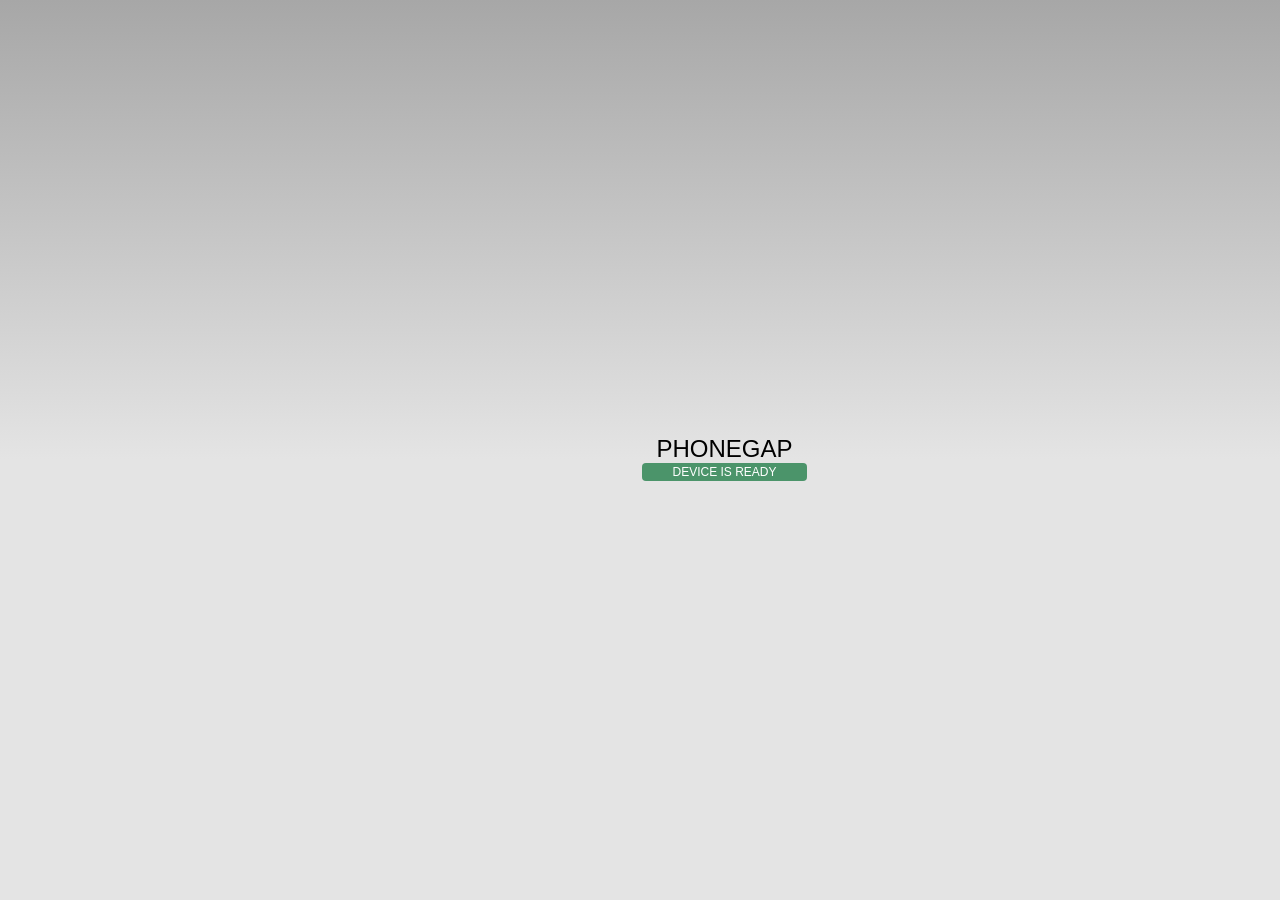
==== platforms/ios/www/index.html @ bc2c2b17 "First commit fuck" ====
<!DOCTYPE html>
<!--
    Copyright (c) 2012-2014 Adobe Systems Incorporated. All rights reserved.

    Licensed to the Apache Software Foundation (ASF) under one
    or more contributor license agreements.  See the NOTICE file
    distributed with this work for additional information
    regarding copyright ownership.  The ASF licenses this file
    to you under the Apache License, Version 2.0 (the
    "License"); you may not use this file except in compliance
    with the License.  You may obtain a copy of the License at

    http://www.apache.org/licenses/LICENSE-2.0

    Unless required by applicable law or agreed to in writing,
    software distributed under the License is distributed on an
    "AS IS" BASIS, WITHOUT WARRANTIES OR CONDITIONS OF ANY
     KIND, either express or implied.  See the License for the
    specific language governing permissions and limitations
    under the License.
-->
<html>
    <head>
        <meta charset="utf-8" />
        <meta name="format-detection" content="telephone=no" />
        <meta name="msapplication-tap-highlight" content="no" />
        <!-- WARNING: for iOS 7, remove the width=device-width and height=device-height attributes. See https://issues.apache.org/jira/browse/CB-4323 -->
        <meta name="viewport" content="user-scalable=no, initial-scale=1, maximum-scale=1, minimum-scale=1, width=device-width, height=device-height, target-densitydpi=device-dpi" />
        <link rel="stylesheet" type="text/css" href="css/index.css" />
        <title>Hello World</title>
    </head>
    <body>
        <div class="app">
            <h1>PhoneGap</h1>
            <div id="deviceready" class="blink">
                <p class="event listening">Connecting to Device</p>
                <p class="event received">Device is Ready</p>
            </div>
        </div>
        <script type="text/javascript" src="cordova.js"></script>
        <script type="text/javascript" src="js/index.js"></script>
        <script type="text/javascript">
            app.initialize();
        </script>
    </body>
</html>
---- platforms/ios/www/css/index.css ----
/*
 * Licensed to the Apache Software Foundation (ASF) under one
 * or more contributor license agreements.  See the NOTICE file
 * distributed with this work for additional information
 * regarding copyright ownership.  The ASF licenses this file
 * to you under the Apache License, Version 2.0 (the
 * "License"); you may not use this file except in compliance
 * with the License.  You may obtain a copy of the License at
 *
 * http://www.apache.org/licenses/LICENSE-2.0
 *
 * Unless required by applicable law or agreed to in writing,
 * software distributed under the License is distributed on an
 * "AS IS" BASIS, WITHOUT WARRANTIES OR CONDITIONS OF ANY
 * KIND, either express or implied.  See the License for the
 * specific language governing permissions and limitations
 * under the License.
 */
* {
    -webkit-tap-highlight-color: rgba(0,0,0,0); /* make transparent link selection, adjust last value opacity 0 to 1.0 */
}

body {
    -webkit-touch-callout: none;                /* prevent callout to copy image, etc when tap to hold */
    -webkit-text-size-adjust: none;             /* prevent webkit from resizing text to fit */
    -webkit-user-select: none;                  /* prevent copy paste, to allow, change 'none' to 'text' */
    background-color:#E4E4E4;
    background-image:linear-gradient(top, #A7A7A7 0%, #E4E4E4 51%);
    background-image:-webkit-linear-gradient(top, #A7A7A7 0%, #E4E4E4 51%);
    background-image:-ms-linear-gradient(top, #A7A7A7 0%, #E4E4E4 51%);
    background-image:-webkit-gradient(
        linear,
        left top,
        left bottom,
        color-stop(0, #A7A7A7),
        color-stop(0.51, #E4E4E4)
    );
    background-attachment:fixed;
    font-family:'HelveticaNeue-Light', 'HelveticaNeue', Helvetica, Arial, sans-serif;
    font-size:12px;
    height:100%;
    margin:0px;
    padding:0px;
    text-transform:uppercase;
    width:100%;
}

/* Portrait layout (default) */
.app {
    background:url(../img/logo.png) no-repeat center top; /* 170px x 200px */
    position:absolute;             /* position in the center of the screen */
    left:50%;
    top:50%;
    height:50px;                   /* text area height */
    width:225px;                   /* text area width */
    text-align:center;
    padding:180px 0px 0px 0px;     /* image height is 200px (bottom 20px are overlapped with text) */
    margin:-115px 0px 0px -112px;  /* offset vertical: half of image height and text area height */
                                   /* offset horizontal: half of text area width */
}

/* Landscape layout (with min-width) */
@media screen and (min-aspect-ratio: 1/1) and (min-width:400px) {
    .app {
        background-position:left center;
        padding:75px 0px 75px 170px;  /* padding-top + padding-bottom + text area = image height */
        margin:-90px 0px 0px -198px;  /* offset vertical: half of image height */
                                      /* offset horizontal: half of image width and text area width */
    }
}

h1 {
    font-size:24px;
    font-weight:normal;
    margin:0px;
    overflow:visible;
    padding:0px;
    text-align:center;
}

.event {
    border-radius:4px;
    -webkit-border-radius:4px;
    color:#FFFFFF;
    font-size:12px;
    margin:0px 30px;
    padding:2px 0px;
}

.event.listening {
    background-color:#333333;
    display:block;
}

.event.received {
    background-color:#4B946A;
    display:none;
}

@keyframes fade {
    from { opacity: 1.0; }
    50% { opacity: 0.4; }
    to { opacity: 1.0; }
}
 
@-webkit-keyframes fade {
    from { opacity: 1.0; }
    50% { opacity: 0.4; }
    to { opacity: 1.0; }
}
 
.blink {
    animation:fade 3000ms infinite;
    -webkit-animation:fade 3000ms infinite;
}
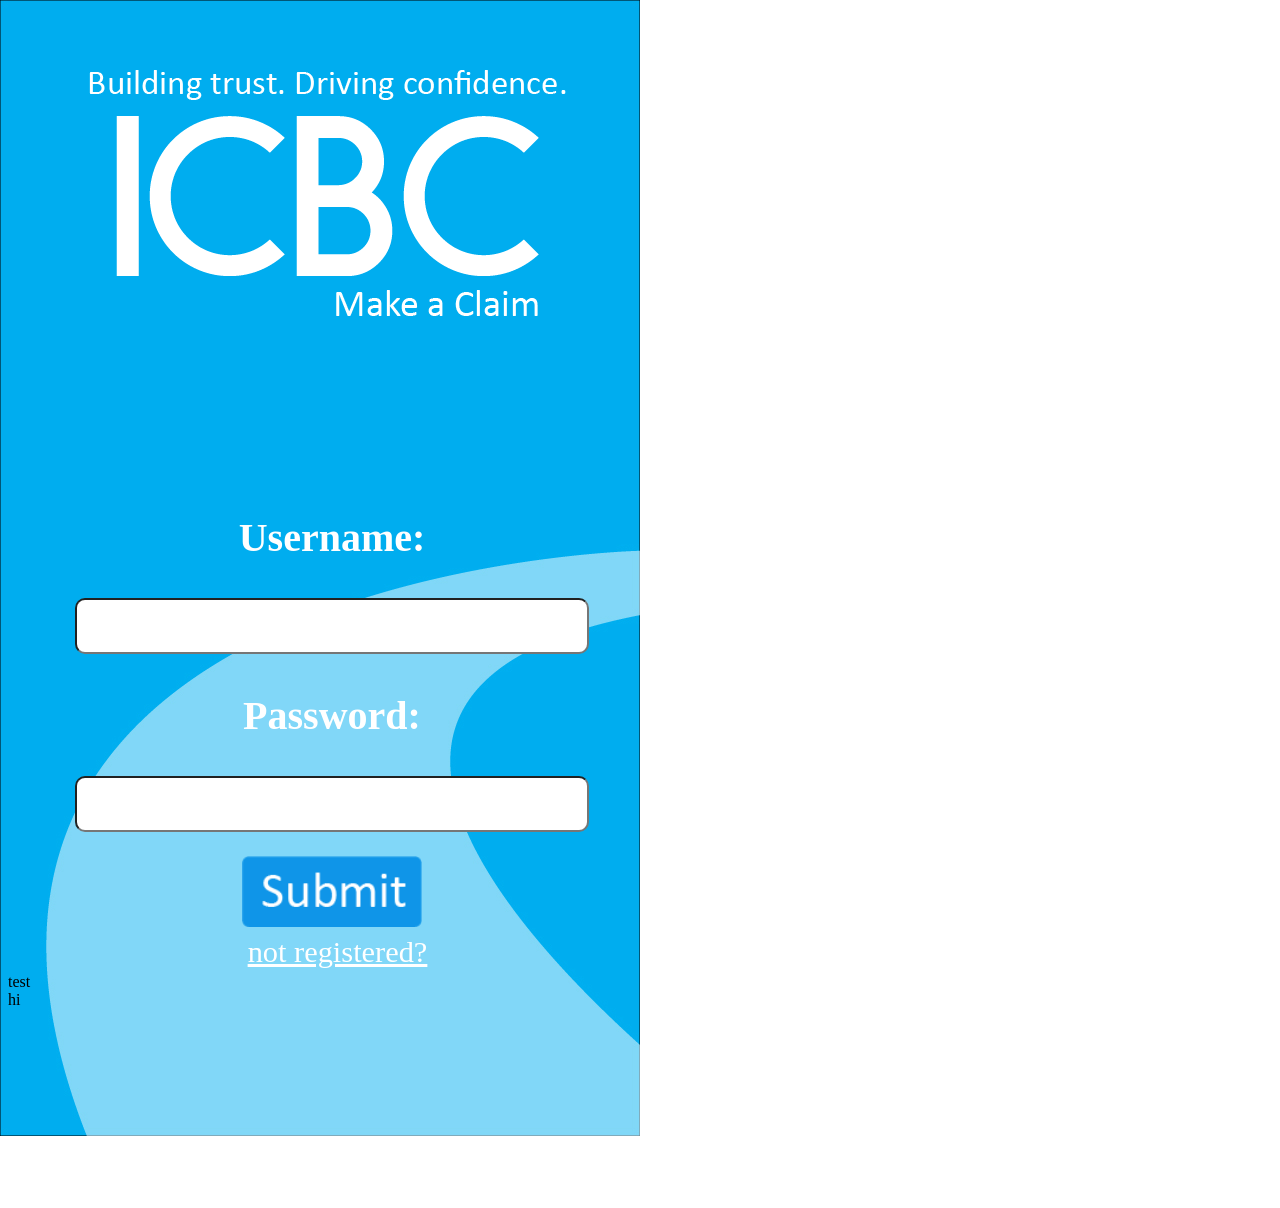
==== commit 97cb3395: "THIS IS THE UPDATE TO PUT APP ON THE PHONE" ====
--- a/platforms/ios/www/index.html
+++ b/platforms/ios/www/index.html
@@ -1,46 +1,28 @@
 <!DOCTYPE html>
-<!--
-    Copyright (c) 2012-2014 Adobe Systems Incorporated. All rights reserved.
-
-    Licensed to the Apache Software Foundation (ASF) under one
-    or more contributor license agreements.  See the NOTICE file
-    distributed with this work for additional information
-    regarding copyright ownership.  The ASF licenses this file
-    to you under the Apache License, Version 2.0 (the
-    "License"); you may not use this file except in compliance
-    with the License.  You may obtain a copy of the License at
-
-    http://www.apache.org/licenses/LICENSE-2.0
-
-    Unless required by applicable law or agreed to in writing,
-    software distributed under the License is distributed on an
-    "AS IS" BASIS, WITHOUT WARRANTIES OR CONDITIONS OF ANY
-     KIND, either express or implied.  See the License for the
-    specific language governing permissions and limitations
-    under the License.
--->
 <html>
     <head>
         <meta charset="utf-8" />
+        <link rel="stylesheet" type="text/css" href="css/main.css">
         <meta name="format-detection" content="telephone=no" />
-        <meta name="msapplication-tap-highlight" content="no" />
+        <!--<meta name="msapplication-tap-highlight" content="no" />-->
         <!-- WARNING: for iOS 7, remove the width=device-width and height=device-height attributes. See https://issues.apache.org/jira/browse/CB-4323 -->
         <meta name="viewport" content="user-scalable=no, initial-scale=1, maximum-scale=1, minimum-scale=1, width=device-width, height=device-height, target-densitydpi=device-dpi" />
-        <link rel="stylesheet" type="text/css" href="css/index.css" />
-        <title>Hello World</title>
+        <title>ICBC App</title>
     </head>
     <body>
-        <div class="app">
-            <h1>PhoneGap</h1>
-            <div id="deviceready" class="blink">
-                <p class="event listening">Connecting to Device</p>
-                <p class="event received">Device is Ready</p>
-            </div>
-        </div>
+            <div id='main'><div>
+            <button class="next_but">next</button>    
         <script type="text/javascript" src="cordova.js"></script>
-        <script type="text/javascript" src="js/index.js"></script>
-        <script type="text/javascript">
-            app.initialize();
+        <script type="text/javascript" src="js/zepto.min.js"></script>
+        <script>
+        document.addEventListener('deviceready', init, false);
+        function init(){
+            $('#main').append("test");
+
+
+        }
         </script>
+        <script type="text/javascript" src="js/main.js"></script>
+
     </body>
 </html>
--- a/platforms/ios/www/css/main.css
+++ b/platforms/ios/www/css/main.css
@@ -0,0 +1,144 @@
+/*background img*/
+body{
+	width:640px;
+	height:1136px;
+	background-image: url("../img/bg-01.jpg");
+	background-repeat: no-repeat;
+	background-size: 640px 1136px;
+}
+/*font*/
+@font-face {
+    font-family: Calibri;
+    src: url(../font/Calibri.ttf);
+}
+/*login page container*/
+#login{
+margin-left: auto;
+margin-right: auto;
+width: 80%;
+margin-top: 120px;
+text-align: center;
+
+ }
+#login h2{
+	font-family:Calibri;
+	font-size:2.5em;
+	color:white;
+}
+ /*login text fields*/
+ .textf{
+ 	height:50px;
+ 	font-size:2.5em;
+ 	-moz-border-radius: 10px;
+	-khtml-border-radius: 10px;
+	-webkit-border-radius: 10px;
+	border-radius: 10px;
+ }
+ /*login button */
+ #loginbut{
+ 	margin-top:20px;
+ 	width:35%;
+ 	height:75%;
+ }
+ #NR{
+ 	display: inline-block;
+ 	font-family: Calibri;
+ 	font-size:1.9em;
+ 	margin-left: 11px;
+ 	color:white;
+ 	text-decoration: underline;
+ }
+
+/*Logo center*/
+ #logo{
+ 	margin-top: 10%;
+ 	display: block;
+    margin-left: auto;
+    margin-right: auto
+ }
+.errorMsg{
+	font-family:Calibri;
+	height:1.5em;
+	color:red;
+	font-size:1.5em;
+}
+#makeClaim{
+	margin-top:30%; 
+	display: block;
+    margin-left: auto;
+    margin-right: auto
+}
+.heading{
+	font-family:Calibri;
+	font-size:5em;
+	color:white;
+	text-align: center;
+	margin:0;
+
+}
+#otherTable {
+	padding: 0px;
+	width: auto;
+	border-collapse: separate;
+    border-spacing: 0px 0px;
+
+}
+#message{
+	font-size: 2em;
+}
+#meTable {
+	padding: 0px;
+	width: auto;
+	border-collapse: separate;
+    border-spacing: 0px 0px;
+
+}
+#otherPerson{
+	font-family: Calibri;
+	margin-top:0;
+	display: inline-block;
+	color:white;
+	text-align: center;
+	margin-left: 17%;
+}
+#me{
+	font-family: Calibri;
+	margin-top:0;
+	display: inline-block;
+	color:white;
+	text-align: center;
+	margin-left: 17%;
+}
+
+#details{
+	font-family: Calibri;
+	margin-top:0;
+	font-size:2em;
+ 	-moz-border-radius: 10px;
+	-khtml-border-radius: 10px;
+	-webkit-border-radius: 10px;
+	border-radius: 10px;
+	
+}
+#myAddress{
+	font-family: Calibri;
+	margin-top:0;
+	font-size:2em;
+ 	-moz-border-radius: 10px;
+	-khtml-border-radius: 10px;
+	-webkit-border-radius: 10px;
+	border-radius: 10px;
+	
+}
+.otherText{
+	padding-top: 0;
+	height:35px;
+ 	font-size:2em;
+ 	-moz-border-radius: 10px;
+	-khtml-border-radius: 10px;
+	-webkit-border-radius: 10px;
+	border-radius: 10px;
+}
+#register_btn{
+	float: left;
+}
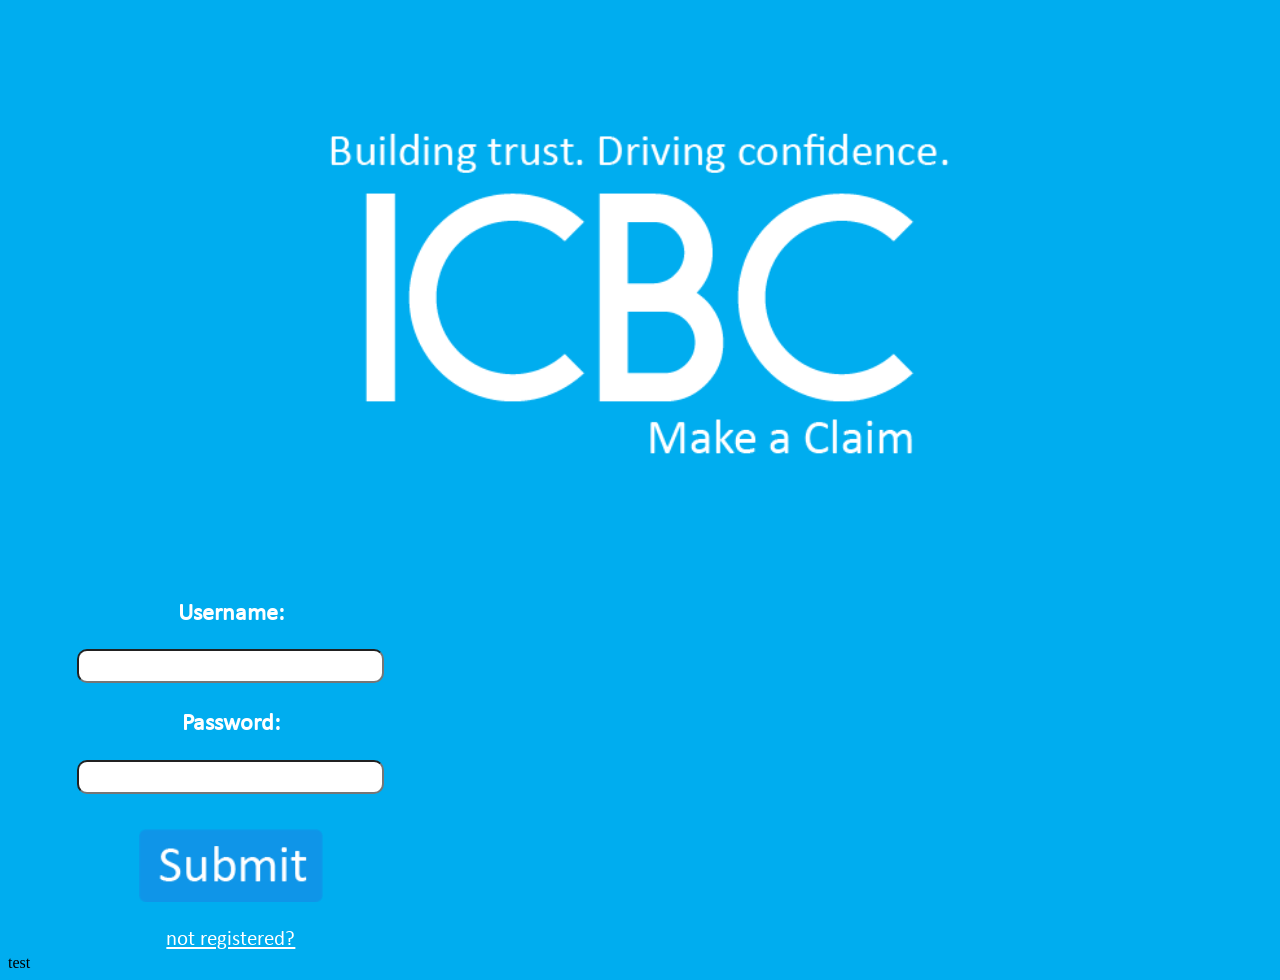
==== commit 2d13a3cc: "Camera Update" ====
--- a/platforms/ios/www/index.html
+++ b/platforms/ios/www/index.html
@@ -15,7 +15,7 @@
         <script type="text/javascript" src="cordova.js"></script>
         <script type="text/javascript" src="js/zepto.min.js"></script>
         <script>
-        document.addEventListener('deviceready', init, false);
+        document.addEventListener('deviceready', init, false); 
         function init(){
             $('#main').append("test");
 
--- a/platforms/ios/www/css/main.css
+++ b/platforms/ios/www/css/main.css
@@ -1,144 +1,148 @@
-/*background img*/
-body{
-	width:640px;
-	height:1136px;
-	background-image: url("../img/bg-01.jpg");
-	background-repeat: no-repeat;
-	background-size: 640px 1136px;
-}
-/*font*/
-@font-face {
-    font-family: Calibri;
-    src: url(../font/Calibri.ttf);
-}
-/*login page container*/
-#login{
-margin-left: auto;
-margin-right: auto;
-width: 80%;
-margin-top: 120px;
-text-align: center;
-
- }
-#login h2{
-	font-family:Calibri;
-	font-size:2.5em;
-	color:white;
-}
- /*login text fields*/
- .textf{
- 	height:50px;
- 	font-size:2.5em;
- 	-moz-border-radius: 10px;
-	-khtml-border-radius: 10px;
-	-webkit-border-radius: 10px;
-	border-radius: 10px;
- }
- /*login button */
- #loginbut{
- 	margin-top:20px;
- 	width:35%;
- 	height:75%;
- }
- #NR{
- 	display: inline-block;
- 	font-family: Calibri;
- 	font-size:1.9em;
- 	margin-left: 11px;
- 	color:white;
- 	text-decoration: underline;
- }
-
-/*Logo center*/
- #logo{
- 	margin-top: 10%;
- 	display: block;
-    margin-left: auto;
-    margin-right: auto
- }
-.errorMsg{
-	font-family:Calibri;
-	height:1.5em;
-	color:red;
-	font-size:1.5em;
-}
-#makeClaim{
-	margin-top:30%; 
-	display: block;
-    margin-left: auto;
-    margin-right: auto
-}
-.heading{
-	font-family:Calibri;
-	font-size:5em;
-	color:white;
-	text-align: center;
-	margin:0;
-
-}
-#otherTable {
-	padding: 0px;
-	width: auto;
-	border-collapse: separate;
-    border-spacing: 0px 0px;
-
-}
-#message{
-	font-size: 2em;
-}
-#meTable {
-	padding: 0px;
-	width: auto;
-	border-collapse: separate;
-    border-spacing: 0px 0px;
-
-}
-#otherPerson{
-	font-family: Calibri;
-	margin-top:0;
-	display: inline-block;
-	color:white;
-	text-align: center;
-	margin-left: 17%;
-}
-#me{
-	font-family: Calibri;
-	margin-top:0;
-	display: inline-block;
-	color:white;
-	text-align: center;
-	margin-left: 17%;
-}
-
-#details{
-	font-family: Calibri;
-	margin-top:0;
-	font-size:2em;
- 	-moz-border-radius: 10px;
-	-khtml-border-radius: 10px;
-	-webkit-border-radius: 10px;
-	border-radius: 10px;
-	
-}
-#myAddress{
-	font-family: Calibri;
-	margin-top:0;
-	font-size:2em;
- 	-moz-border-radius: 10px;
-	-khtml-border-radius: 10px;
-	-webkit-border-radius: 10px;
-	border-radius: 10px;
-	
-}
-.otherText{
-	padding-top: 0;
-	height:35px;
- 	font-size:2em;
- 	-moz-border-radius: 10px;
-	-khtml-border-radius: 10px;
-	-webkit-border-radius: 10px;
-	border-radius: 10px;
-}
-#register_btn{
-	float: left;
+/*background img*/
+body{
+	
+	background-color: #00ADEF;
+
+	
+}
+/*font*/
+@font-face {
+    font-family: Calibri;
+    src: url(../font/Calibri.ttf);
+}
+/*login page container*/
+#login{
+margin-left: auto;
+margin-right: auto;
+width: 89.5%;
+text-align: center;
+
+ }
+#login h2{
+	font-family:Calibri;
+	font-size:1.5em;
+	color:white;
+}
+ /*login text fields*/
+ .textf{
+ 	height:100%;
+ 	font-size:1.5em;
+ 	-moz-border-radius: 10px;
+	-khtml-border-radius: 10px;
+	-webkit-border-radius: 10px;
+	border-radius: 10px;
+ }
+ /*login button */
+ #loginbut{
+ 	margin-top:10%;
+ 	width:60%;
+ 	height:80%;
+ }
+ #NR{
+ 	display: inline-block;
+ 	font-family: Calibri;
+ 	font-size:1.3em;
+ 	color:white;
+ 	text-decoration: underline;
+	margin-top: 5%;
+ }
+
+/*Logo center*/
+ #logo{
+ 	margin-top: 10%;
+ 	display: block;
+    margin-left: auto;
+    margin-right: auto;
+	width: 50%;
+	height: 50%;
+	
+ }
+.errorMsg{
+	font-family:Calibri;
+	color:red;
+	font-size:1em;
+	display: block;
+	margin-top: 10%;
+}
+#makeClaim{
+	margin-top:30%; 
+	display: block;
+    margin-left: auto;
+    margin-right: auto
+}
+.heading{
+	font-family:Calibri;
+	font-size:3em;
+	color:white;
+	text-align: center;
+	margin:0;
+	margin-left: auto;
+	margin-right: auto;
+
+}
+#otherTable {
+	padding: 0px;
+	width: auto;
+	border-collapse: separate;
+    border-spacing: 0px 0px;
+
+}
+#message{
+	font-size: 1em;
+}
+#meTable {
+	padding: 0px;
+	width: auto;
+	border-collapse: separate;
+    border-spacing: 0px 0px;
+
+}
+#otherPerson{
+	font-family: Calibri;
+	margin-top:0;
+	display: inline-block;
+	color:white;
+	text-align: center;
+	margin-left: 17%;
+}
+#me{
+	font-family: Calibri;
+	margin-top:0;
+	display: inline-block;
+	color:white;
+	text-align: center;
+	margin-left: 17%;
+}
+
+#details{
+	font-family: Calibri;
+	margin-top:0;
+	font-size:2em;
+ 	-moz-border-radius: 10px;
+	-khtml-border-radius: 10px;
+	-webkit-border-radius: 10px;
+	border-radius: 10px;
+	
+}
+#myAddress{
+	font-family: Calibri;
+	margin-top:0;
+	font-size:1.5em;
+ 	-moz-border-radius: 10px;
+	-khtml-border-radius: 10px;
+	-webkit-border-radius: 10px;
+	border-radius: 10px;
+	
+}
+.otherText{
+	padding-top: 0;
+	height:35px;
+ 	font-size:1.5em;
+ 	-moz-border-radius: 10px;
+	-khtml-border-radius: 10px;
+	-webkit-border-radius: 10px;
+	border-radius: 10px;
+}
+#register_btn{
+	float: left;
 }
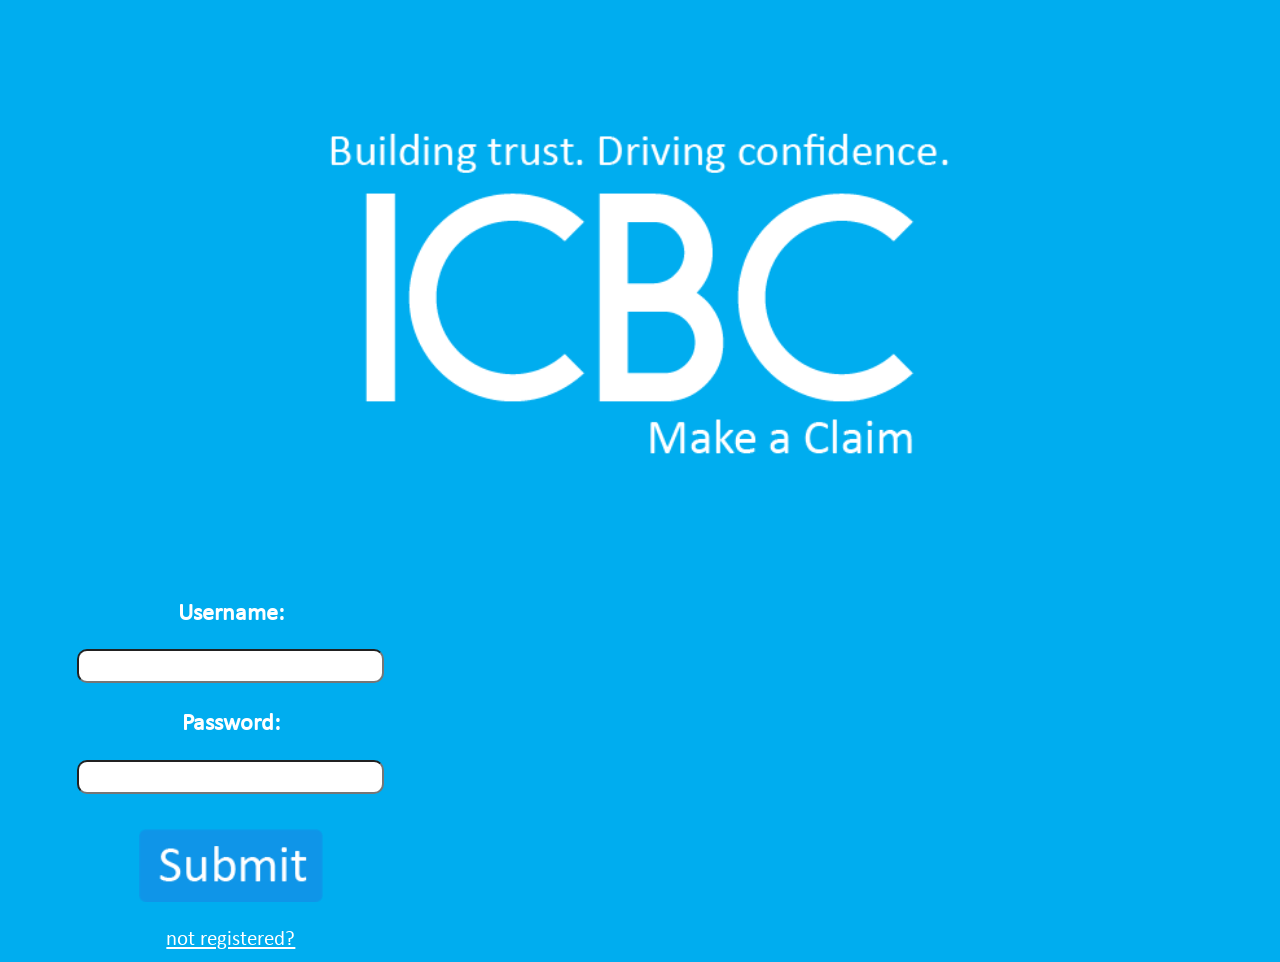
==== commit 75b441ae: "Revert "Big update" This reverts commit 0bf596061d317509699d70a457a7a366ed3e5f41." ====
--- a/platforms/ios/www/index.html
+++ b/platforms/ios/www/index.html
@@ -17,8 +17,6 @@
         <script>
         document.addEventListener('deviceready', init, false); 
         function init(){
-            $('#main').append("test");
-
 
         }
         </script>
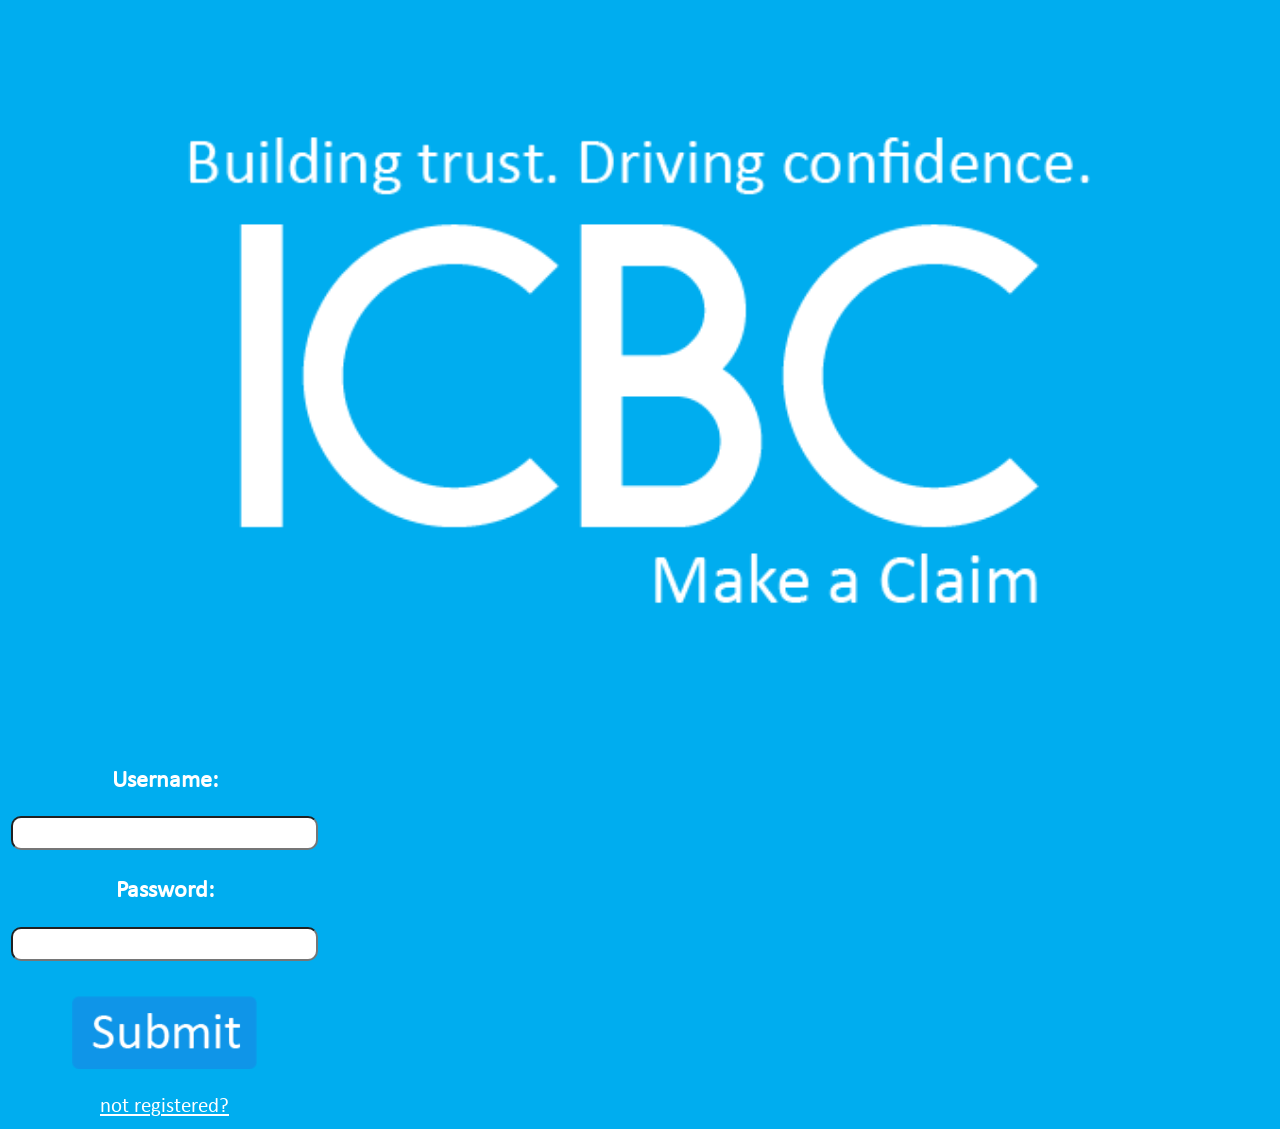
==== commit f589b0e7: "everything in rain's room" ====
--- a/platforms/ios/www/index.html
+++ b/platforms/ios/www/index.html
@@ -11,7 +11,6 @@
     </head>
     <body>
             <div id='main'><div>
-            <button class="next_but">next</button>    
         <script type="text/javascript" src="cordova.js"></script>
         <script type="text/javascript" src="js/zepto.min.js"></script>
         <script>
--- a/platforms/ios/www/css/main.css
+++ b/platforms/ios/www/css/main.css
@@ -14,7 +14,7 @@
 #login{
 margin-left: auto;
 margin-right: auto;
-width: 89.5%;
+width: 50;
 text-align: center;
 
  }
@@ -53,8 +53,7 @@
  	display: block;
     margin-left: auto;
     margin-right: auto;
-	width: 50%;
-	height: 50%;
+	width: 73%;
 	
  }
 .errorMsg{
@@ -68,7 +67,8 @@
 	margin-top:30%; 
 	display: block;
     margin-left: auto;
-    margin-right: auto
+    margin-right: auto;
+	width: 100%;
 }
 .heading{
 	font-family:Calibri;
@@ -88,7 +88,7 @@
 
 }
 #message{
-	font-size: 1em;
+	font-size: 2em;
 }
 #meTable {
 	padding: 0px;
@@ -103,7 +103,7 @@
 	display: inline-block;
 	color:white;
 	text-align: center;
-	margin-left: 17%;
+	margin-left: 1%;
 }
 #me{
 	font-family: Calibri;
@@ -111,13 +111,13 @@
 	display: inline-block;
 	color:white;
 	text-align: center;
-	margin-left: 17%;
+	margin-left: 1%;
 }
 
 #details{
 	font-family: Calibri;
 	margin-top:0;
-	font-size:2em;
+	font-size:1.5em;
  	-moz-border-radius: 10px;
 	-khtml-border-radius: 10px;
 	-webkit-border-radius: 10px;
